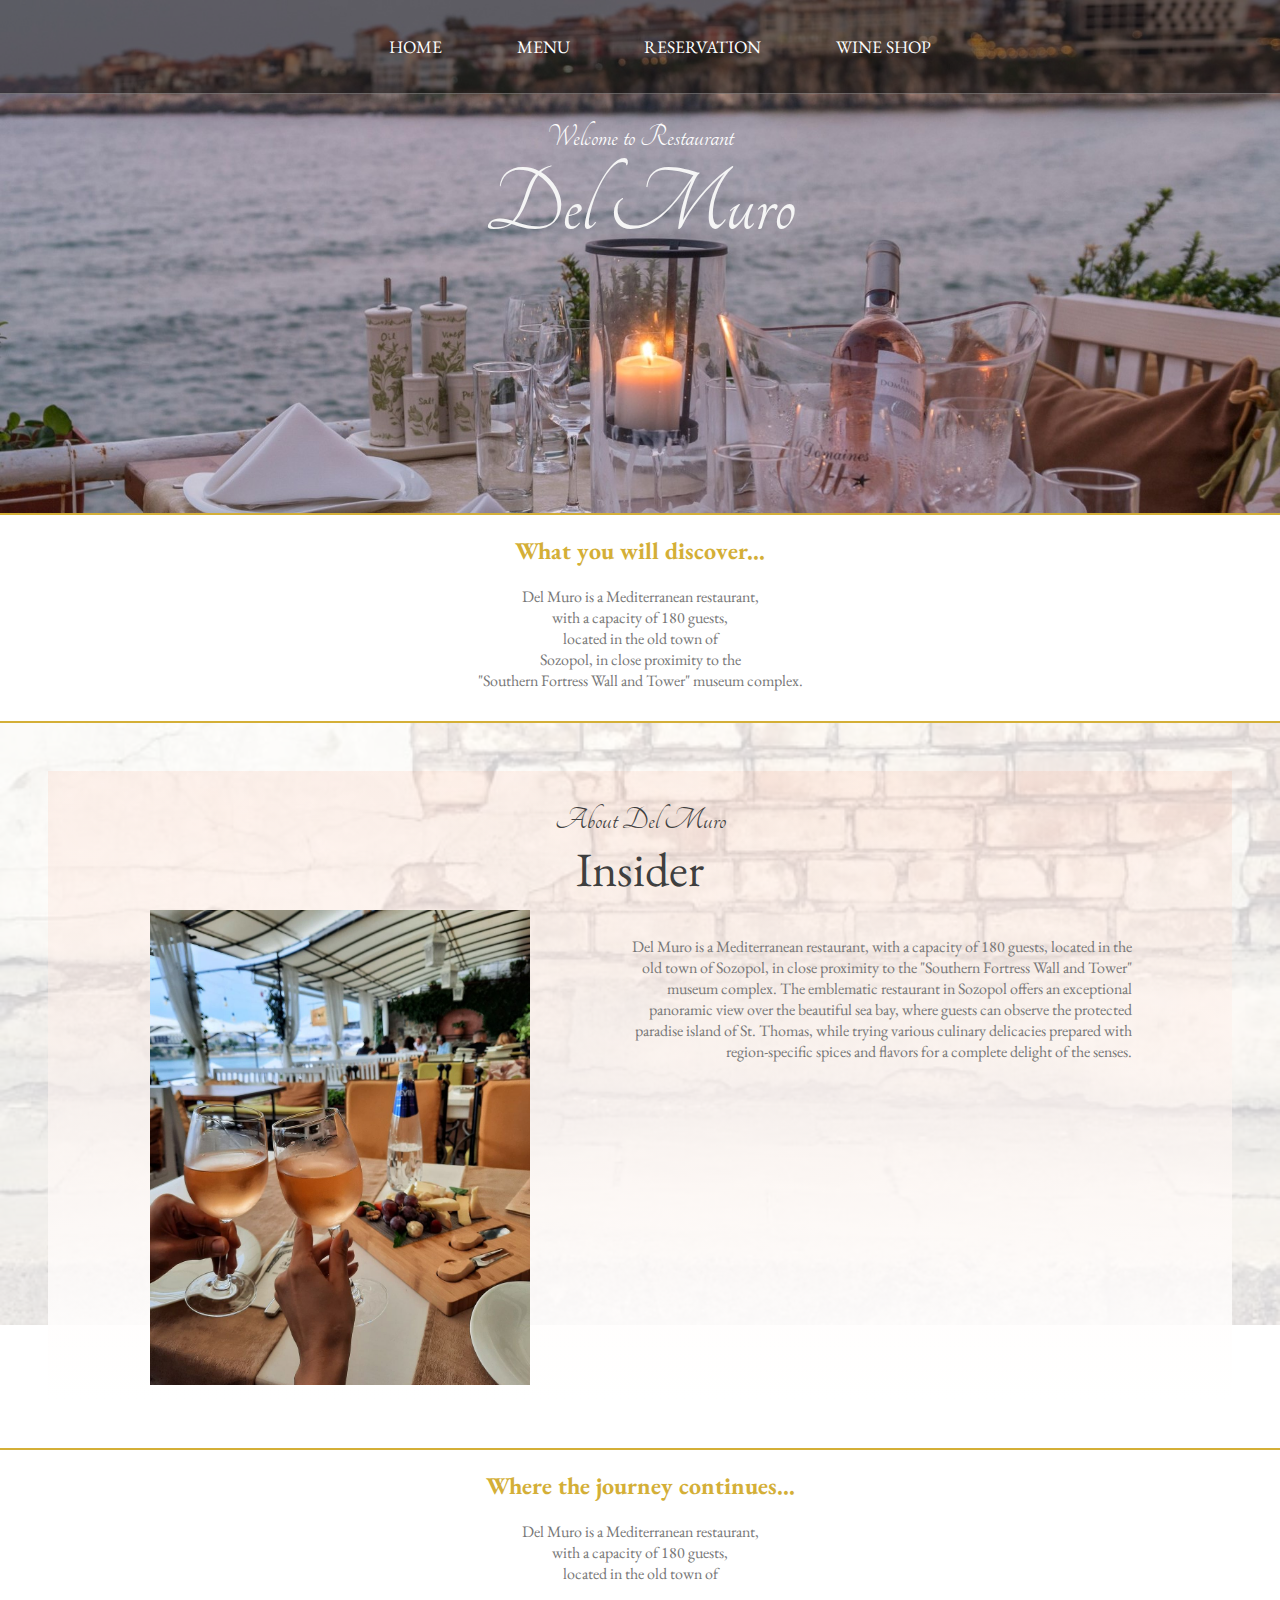
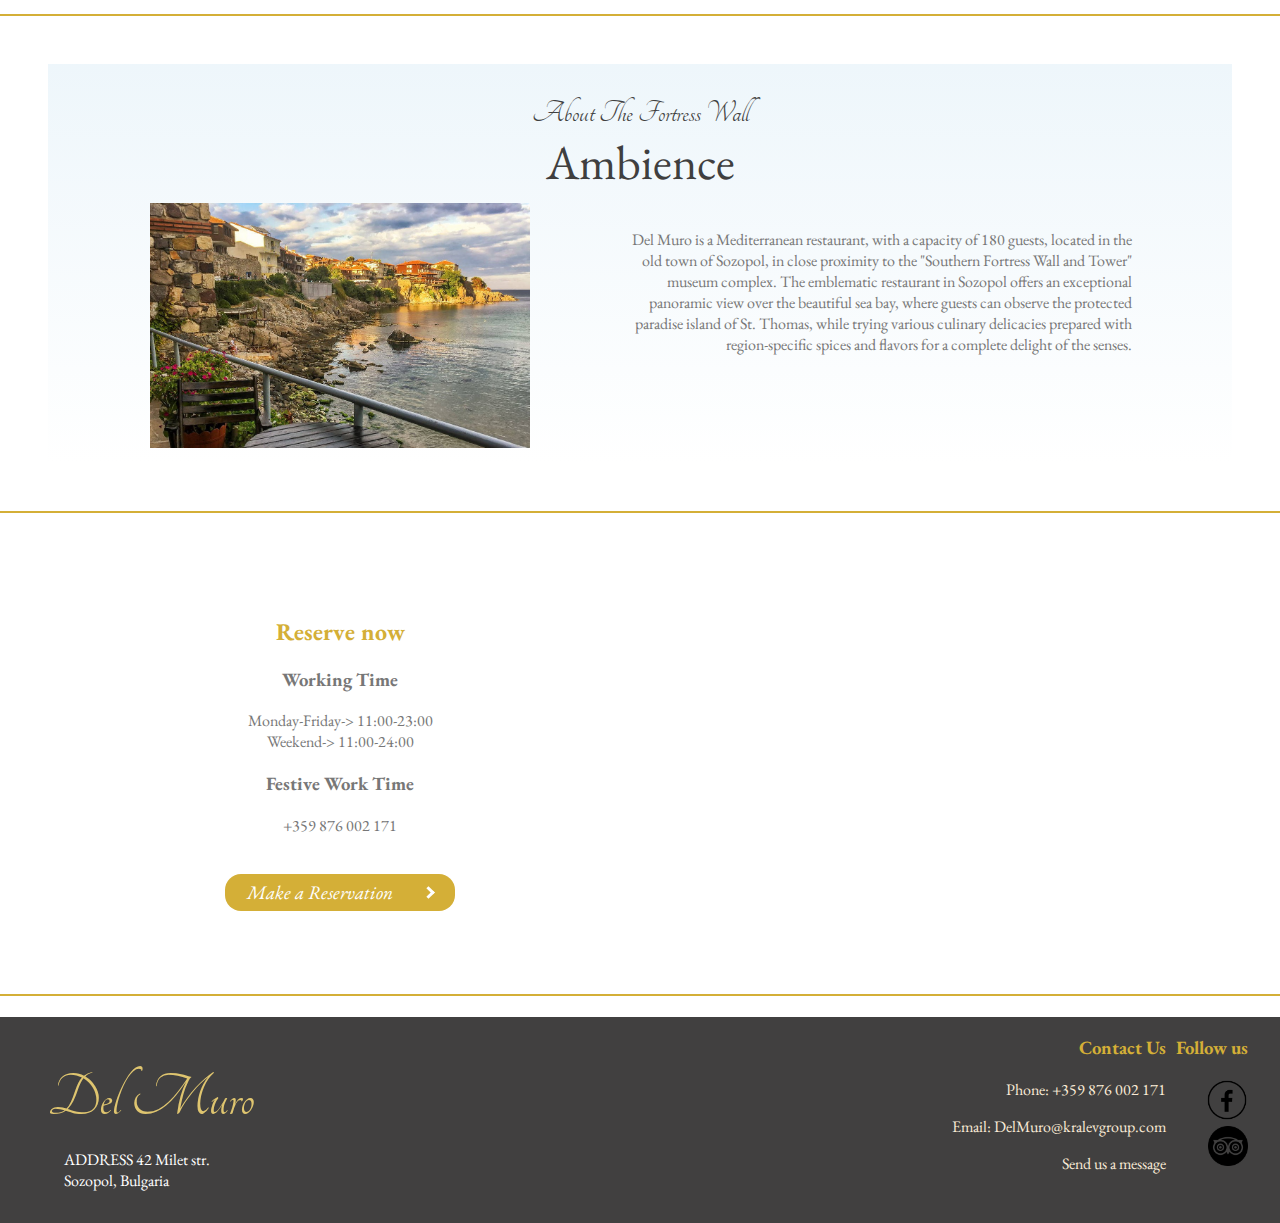
==== index.html @ 5e43dfa7 "update css" ====
<!DOCTYPE html>
<html lang="en">
<head>
    <meta charset="UTF-8">
    <meta http-equiv="X-UA-Compatible" content="IE=edge">
    <meta name="viewport" content="width=device-width, initial-scale=1.0">
    <title>Del Muro</title>
    <link rel="stylesheet" href="styles.css">
</head>
<body>

    <header class="main-header">

        <nav class="navigation">
            <ul class="navUL">
                <li><a href="index.html">HOME</a></li>
                <li><a href="menu.html">Menu</a></li>
                <li><a>Reservation</a></li>
                <li><a>Wine Shop</a></li>

            </ul>
        </nav>
        <div class="centralH">
            <h3 class ="subH">Welcome to Restaurant</h3>
            <h1 class="restaurant-name">Del  Muro</h1>
        </div>
    </header>

    <section class ="content-section">
        
        <h2 class ="h2content">What you will discover...</h2>

        <div> Del Muro is a Mediterranean restaurant,</div> 
        <div> with a capacity of 180 guests, </div>
        <div> located in the old town of </div>
        <div> Sozopol, in close proximity to the </div>
        <div> "Southern Fortress Wall and Tower" museum complex. </div>
        
    </section>

    <section class ="about-section about-DelMuro">
        
        <h2 class ="about-header">About Del Muro</h2>
        <h2 class ="about-main-header">Insider</h2>

        <div class="image-text">
            <span class="image-span">
                <img class="experience-image" src="images/loveWine.jpg" alt="Cheers Love">
            </span>
            <span>
                <p class="about-paragraph"> Del Muro is a Mediterranean restaurant, with a capacity of 180 guests, located in the old town of 
                    Sozopol, in close proximity to the "Southern Fortress Wall and Tower" museum complex. 
                    The emblematic restaurant in Sozopol offers an exceptional panoramic view over the beautiful sea bay, 
                    where guests can observe the protected paradise island of St. Thomas, 
                    while trying various culinary delicacies prepared with region-specific spices and flavors 
                    for a complete delight of the senses.
                </p>
            </span>
        </div>
        
        
    </section>

    <section class ="content-section">    
        <h2 class ="h2content">Where the journey continues...</h2> 
        <div> Del Muro is a Mediterranean restaurant,</div> 
        <div> with a capacity of 180 guests, </div>
        <div> located in the old town of </div>
    </section>

    <section class ="about-section about-wall">    
        <h2 class ="about-header">About The Fortress Wall</h2>
        <h2 class ="about-main-header">Ambience</h2>

        <div class="image-text">
            <span class="image-span">
                <img class="experience-image" src="images/wall/wall3.jpg" alt="Wall">
            </span>
            <span>
                <p class="about-paragraph"> Del Muro is a Mediterranean restaurant, with a capacity of 180 guests, located in the old town of 
                    Sozopol, in close proximity to the "Southern Fortress Wall and Tower" museum complex. 
                    The emblematic restaurant in Sozopol offers an exceptional panoramic view over the beautiful sea bay, 
                    where guests can observe the protected paradise island of St. Thomas, 
                    while trying various culinary delicacies prepared with region-specific spices and flavors 
                    for a complete delight of the senses.
                </p>
            </span>
        </div>

    </section>

    <section class="location content-section">
        <span class="maps-desc">
            <h2 class="h2content">Reserve now</h2>
            <div>
                <h3>Working Time</h3>
                <div>Monday-Friday-> 11:00-23:00</div>
                <div>Weekend-> 11:00-24:00</div>
                <h3>Festive Work Time</h3>
                <div>+359 876 002 171</div>
                <button class="main-button">Make a Reservation <i class="arrow right"></i></button>
            </div>
        </span>
        <span class="maps-span">
             <iframe src="https://www.google.com/maps/embed?pb=!1m18!1m12!1m3!1d2945.2038862051454!2d27.693525115458318!3d42.42339487918272!2m3!1f0!2f0!3f0!3m2!1i1024!2i768!4f13.1!3m3!1m2!1s0x40a6b875c5f7ad03%3A0x95f089d1f9bcbf95!2sDel%20Muro!5e0!3m2!1sbg!2sbg!4v1674895899320!5m2!1sbg!2sbg" width="600" height="450" style="border:0;" allowfullscreen="" loading="lazy" referrerpolicy="no-referrer-when-downgrade"></iframe>
        </span>
    </section>

    <br>

    <footer class="main-footer">
        <span class="nameAddress">
            <h3 class="restaurant-name footer-head">Del  Muro</h3>
            <div class="address-div ">ADDRESS 42 Milet str.</div>
            <div class="address-div ">Sozopol, Bulgaria</div>
        </span>
        <span>
            <h3 class="footer-header">Contact Us</h3>
            <ul class="footer-ul contactUs">
                <li><span>Phone: +359 876 002 171</span></li>
                <li><span>Email: DelMuro@kralevgroup.com</span></li>
                <li><span>Send us a message</span></li>
            </ul>
        </span>
        <span>
            <h3 class="footer-header">Follow us</h3>
            <ul class="footer-ul followUS">
                <li><a href="https://www.facebook.com/delmurosozopol/" target="_blank"> <img src="images/logo-facebookpng-32255.png" alt="Facebook" width="42" height ="42"></a></li>
                <li><a href="https://www.tripadvisor.com/Restaurant_Review-g635769-d8552673-Reviews-Del_Muro-Sozopol_Burgas_Province.html" target="_blank"><img src="images/tripadvisor-28220.png" alt="TripAdvisor" width="40" height ="40"></a></li>
            </ul>
        </span>
    </footer>
    
</body>
</html>
---- styles.css ----
@import url('https://fonts.googleapis.com/css2?family=EB+Garamond&family=Luxurious+Script&display=swap');
@import url('https://fonts.googleapis.com/css2?family=Luxurious+Script&display=swap');
@import url('https://fonts.googleapis.com/css2?family=Tangerine&display=swap');
*{
    box-sizing: border-box;
    color: #777;
    font-family: EB Garamond;
}

title {
    font-family: Luxurious script;
}
html, body{
    margin: 0;
    padding: 0;
}
html{
    background: url(images/wall/crackedWall.jpg) no-repeat center center fixed; 
    -webkit-background-size: cover;
    -moz-background-size: cover;
    -o-background-size: cover;
    background-size: cover;
}
body {
    background:rgba(255,255, 255,0.8);
  }

.navUL {
    margin: 0;
}
.navUL li{
    display: inline;
}
.navUL a{
    display: inline-block;
    padding: 2em;
    color: rgb(255, 255, 255);
    text-decoration: none;
    text-transform: uppercase;

}
.navUL a:hover{
    background-color: rgba(255,255, 255,.3);
}
.navigation{
    text-align: center;
    font-size: 1.1em;
    border-bottom: 1px solid rgba(255,255, 255,.3);
    background-color: rgba(0,0, 0,.5);
}
.restaurant-name{
    font-size: 6em;
    color: whitesmoke;
    font-weight: normal;
    font-family: Tangerine;
    text-align: center;
    margin-top: 0;
    padding-top: 0;
}

.subH{
    font-size: 2em;
    font-weight: lighter;
    color: white;
    font-family: Tangerine;
    padding-bottom: 0;
    text-align: center;
    margin: 0;
}
.centralH{
    margin: 0;
    align-items: center;
    padding: 2%;
    padding-bottom: 15%;
}
.main-header {
    margin-top: 0;
    background-image: url(images/shampaigneStr.jpg);
    background-size: cover;
}
.content-section{
    margin: auto; 
    border-top: 2px solid  rgb(212,175,55);
    border-bottom: 2px solid  rgb(212,175,55);
    background-color: white;
    text-align: center;
    padding-bottom: 30px;
}
.h2content{
    color:rgb(212,175,55);
}
.about-section {
    margin: 3em;
}
.about-section.about-DelMuro{
    background-image: linear-gradient(rgba(248, 131, 88, 0.1), white) ;
 
}
.about-section.about-wall{
    background-image: linear-gradient(rgba(169, 211, 235, 0.2),white );
}
.experience-image{
    max-width:100%;
    max-height:100%;
    object-fit: contain;
}
.image-span{
    max-width: 380px;
    margin: auto;
}
.image-text{
    flex-wrap: wrap;
    padding:10px 50px;
    display: flex;
    justify-content: space-around;
}
.experience-wall{
    border-radius: 50%;
}
.about-paragraph{
    max-width: 600px;
    padding: 10px 50px;
    text-align: right;
}
.about-main-header{
    font-family: EB Garamond;
    font-weight: lighter;
    color:  rgb(63, 63, 63);
    font-size: 3em;
    margin: 0;
    text-align: center;
}
.about-header{
    font-family: Tangerine;
    font-weight: lighter;
    color: rgb(63, 63, 63);
    font-size: 2em;
    padding-top: 1em;
    margin: 0;
    text-align: center;
}

.location{
    background-color: white;
    padding-top: 1%;
    padding-bottom: 1%;
    /*don't shrink size but arrange atound main axis(vertically by default) when no space*/
    flex-wrap: wrap;
    display: flex;
    /*main axis*/
    justify-content: space-between;
    /*cross axis*/
    align-items: center;
    /*cross axis for multiple lines*/
    align-content: center;
}
.maps-desc{
    margin: auto;
}

.main-button{
    margin-top: 2em;
    padding: 6px;
    border: none;
    border-radius: 16px;
    background-color: rgb(212,175,55);
    color: white;
    text-shadow: black;
    font-style: italic;
    font-size: larger;
    cursor: pointer;
    display: flex;
    align-items: center;
    justify-content: space-around;
    width: 230px;
}

.arrow {
    border: solid white;
    border-width: 0 3px 3px 0;
    display: inline-block;
    padding: 3px;
    font-weight: 900;
}
  
.right {
    transform: rotate(-45deg);
    -webkit-transform: rotate(-45deg);
}
.main-footer{
    background-color: rgb(65, 64, 64);
    display: flex;
    text-align: center;
    align-items: stretch; 
}
.footer-head{
    color:rgb(223, 197, 111);
    font-size: 4rem;
    padding: 1rem;
    margin: 0;
    text-align:left;
}
.footer-header{
    color:rgb(212,175,55);
    text-align: right;
}

.footer-ul {
    list-style-type: none;
    text-align: right;
}
.contactUs li span{  
    color: antiquewhite;
}
.contactUs li{  
    padding-bottom: 1em;
}
.contactUs li span:hover{
    font-size: larger;
    border-bottom: 1px solid white;
}
.address-div{
    color: white;
    text-align: left;
    padding-left: 2rem;
}
.nameAddress{  
    padding: 2rem;
    flex-grow: 0.95;
}
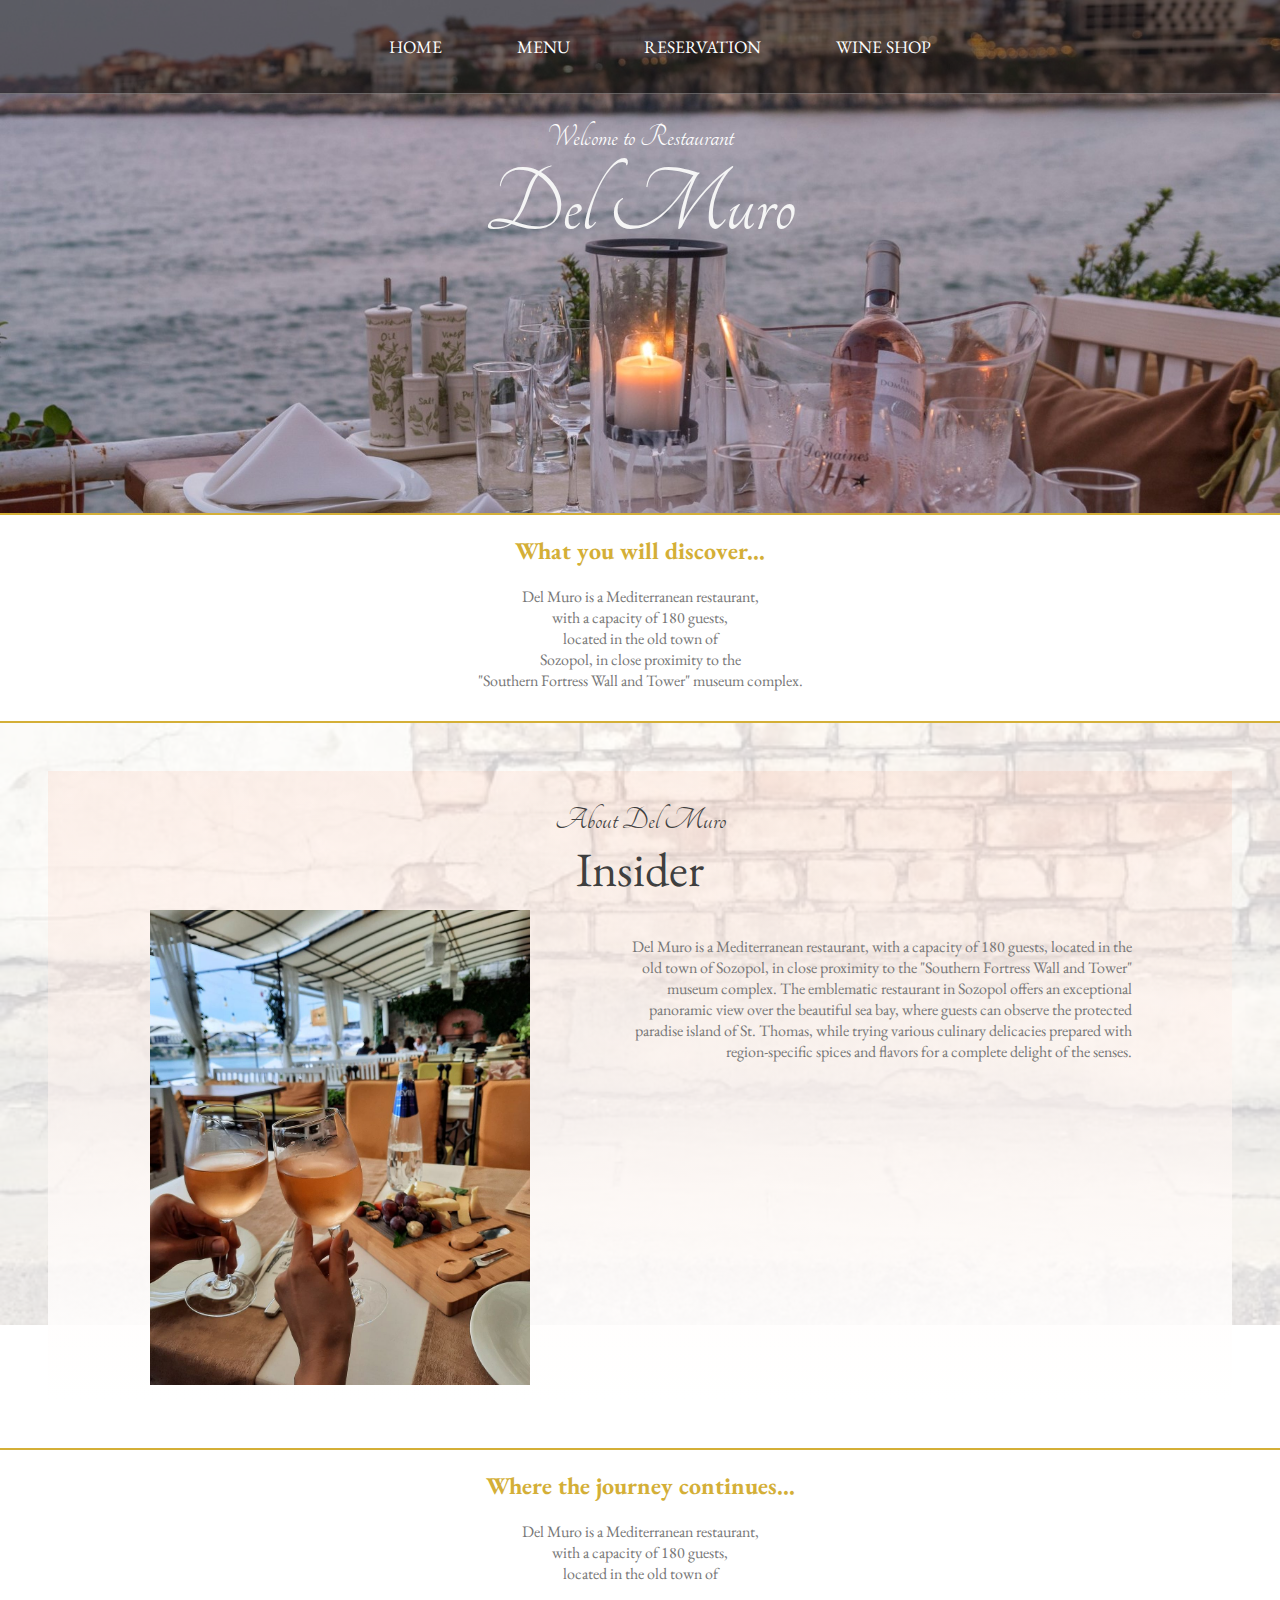
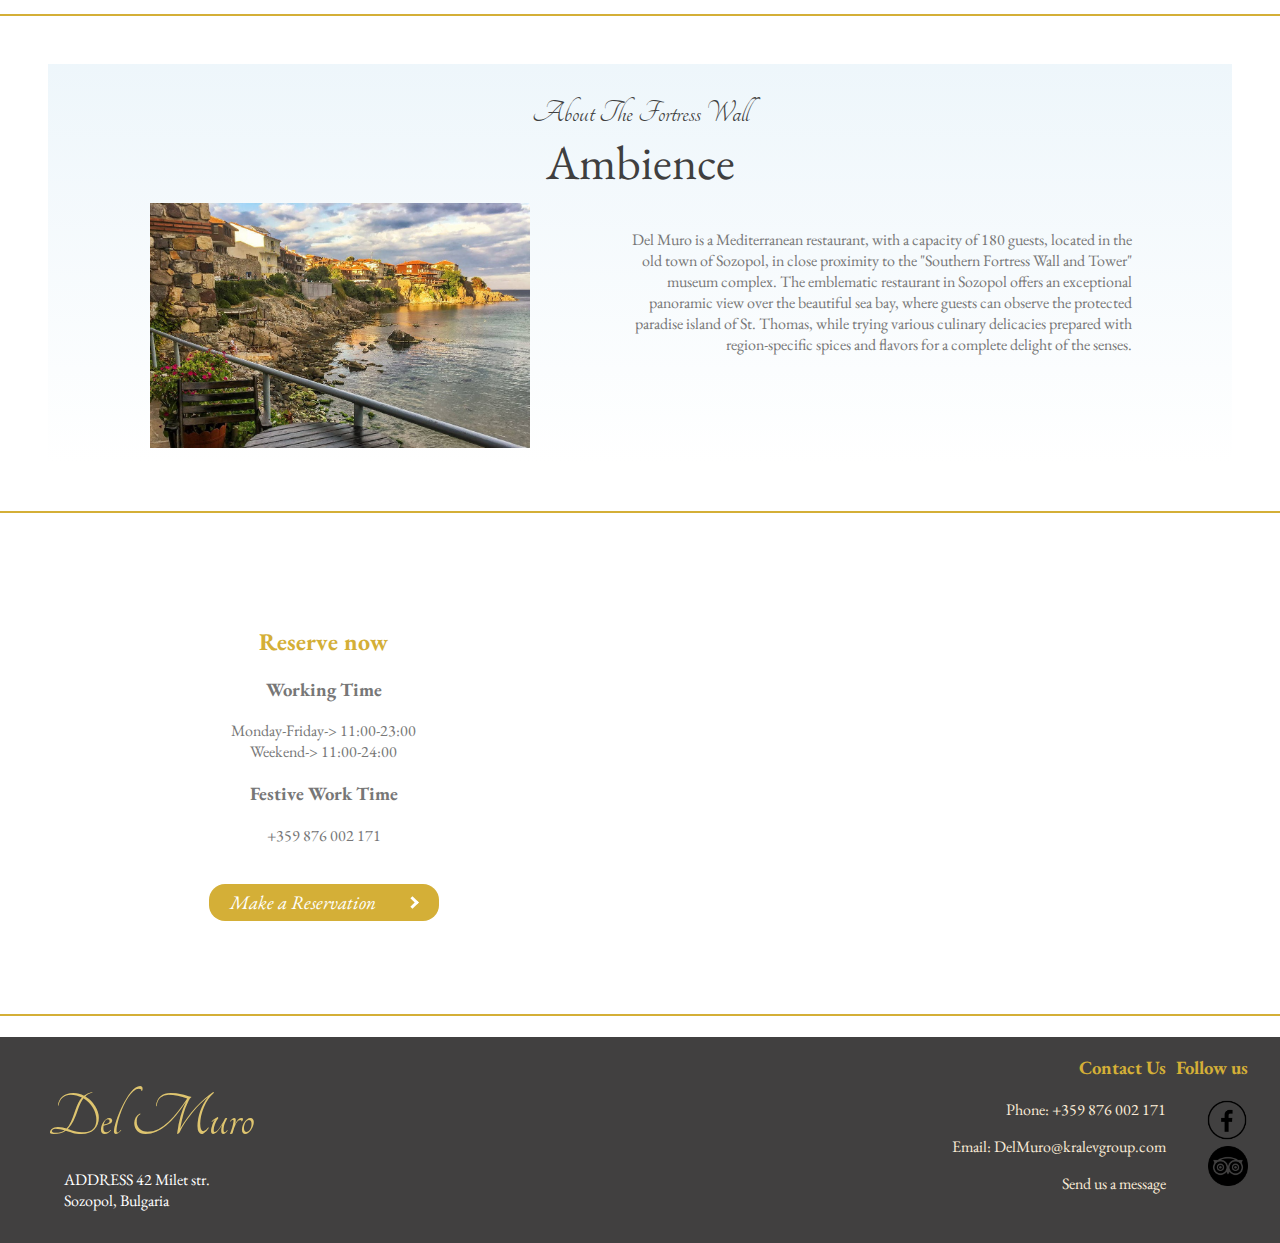
==== commit e41f5bdc: "update css" ====
--- a/index.html
+++ b/index.html
@@ -102,7 +102,7 @@
             </div>
         </span>
         <span class="maps-span">
-             <iframe src="https://www.google.com/maps/embed?pb=!1m18!1m12!1m3!1d2945.2038862051454!2d27.693525115458318!3d42.42339487918272!2m3!1f0!2f0!3f0!3m2!1i1024!2i768!4f13.1!3m3!1m2!1s0x40a6b875c5f7ad03%3A0x95f089d1f9bcbf95!2sDel%20Muro!5e0!3m2!1sbg!2sbg!4v1674895899320!5m2!1sbg!2sbg" width="600" height="450" style="border:0;" allowfullscreen="" loading="lazy" referrerpolicy="no-referrer-when-downgrade"></iframe>
+             <iframe class="maps-frame" src="https://www.google.com/maps/embed?pb=!1m18!1m12!1m3!1d2945.2038862051454!2d27.693525115458318!3d42.42339487918272!2m3!1f0!2f0!3f0!3m2!1i1024!2i768!4f13.1!3m3!1m2!1s0x40a6b875c5f7ad03%3A0x95f089d1f9bcbf95!2sDel%20Muro!5e0!3m2!1sbg!2sbg!4v1674895899320!5m2!1sbg!2sbg" width="600" height="450" style="border:0;" allowfullscreen="" loading="lazy" referrerpolicy="no-referrer-when-downgrade"></iframe>
         </span>
     </section>
 
--- a/styles.css
+++ b/styles.css
@@ -20,6 +20,7 @@
     -moz-background-size: cover;
     -o-background-size: cover;
     background-size: cover;
+ 
 }
 body {
     background:rgba(255,255, 255,0.8);
@@ -144,17 +145,24 @@
     background-color: white;
     padding-top: 1%;
     padding-bottom: 1%;
+    padding-left: 10%;
     /*don't shrink size but arrange atound main axis(vertically by default) when no space*/
     flex-wrap: wrap;
     display: flex;
     /*main axis*/
-    justify-content: space-between;
+    justify-content: space-around;
     /*cross axis*/
     align-items: center;
     /*cross axis for multiple lines*/
     align-content: center;
 }
-.maps-desc{
+
+.maps-frame{
+    max-width: 100%;
+    max-height:100%;
+}
+.location span{
+    padding: 10px;
     margin: auto;
 }
 
@@ -192,6 +200,7 @@
     display: flex;
     text-align: center;
     align-items: stretch; 
+    width: 100%;
 }
 .footer-head{
     color:rgb(223, 197, 111);
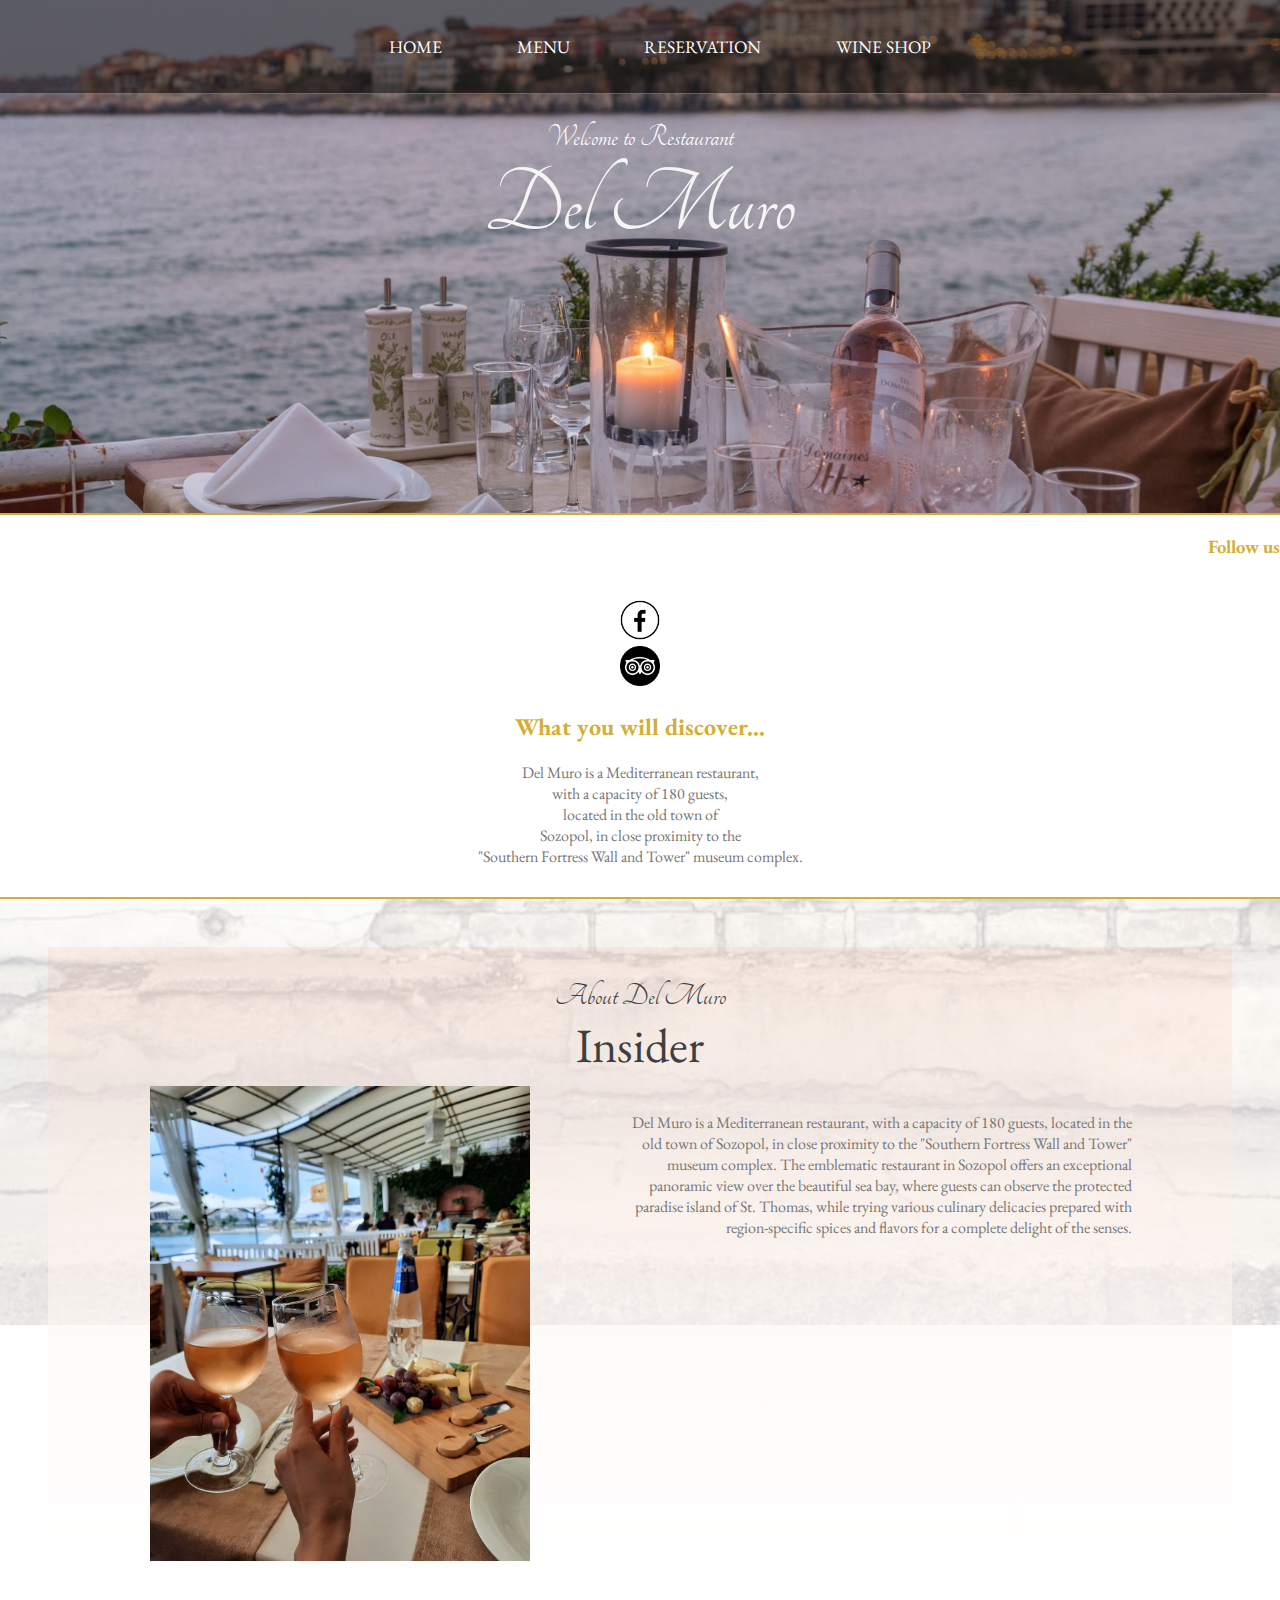
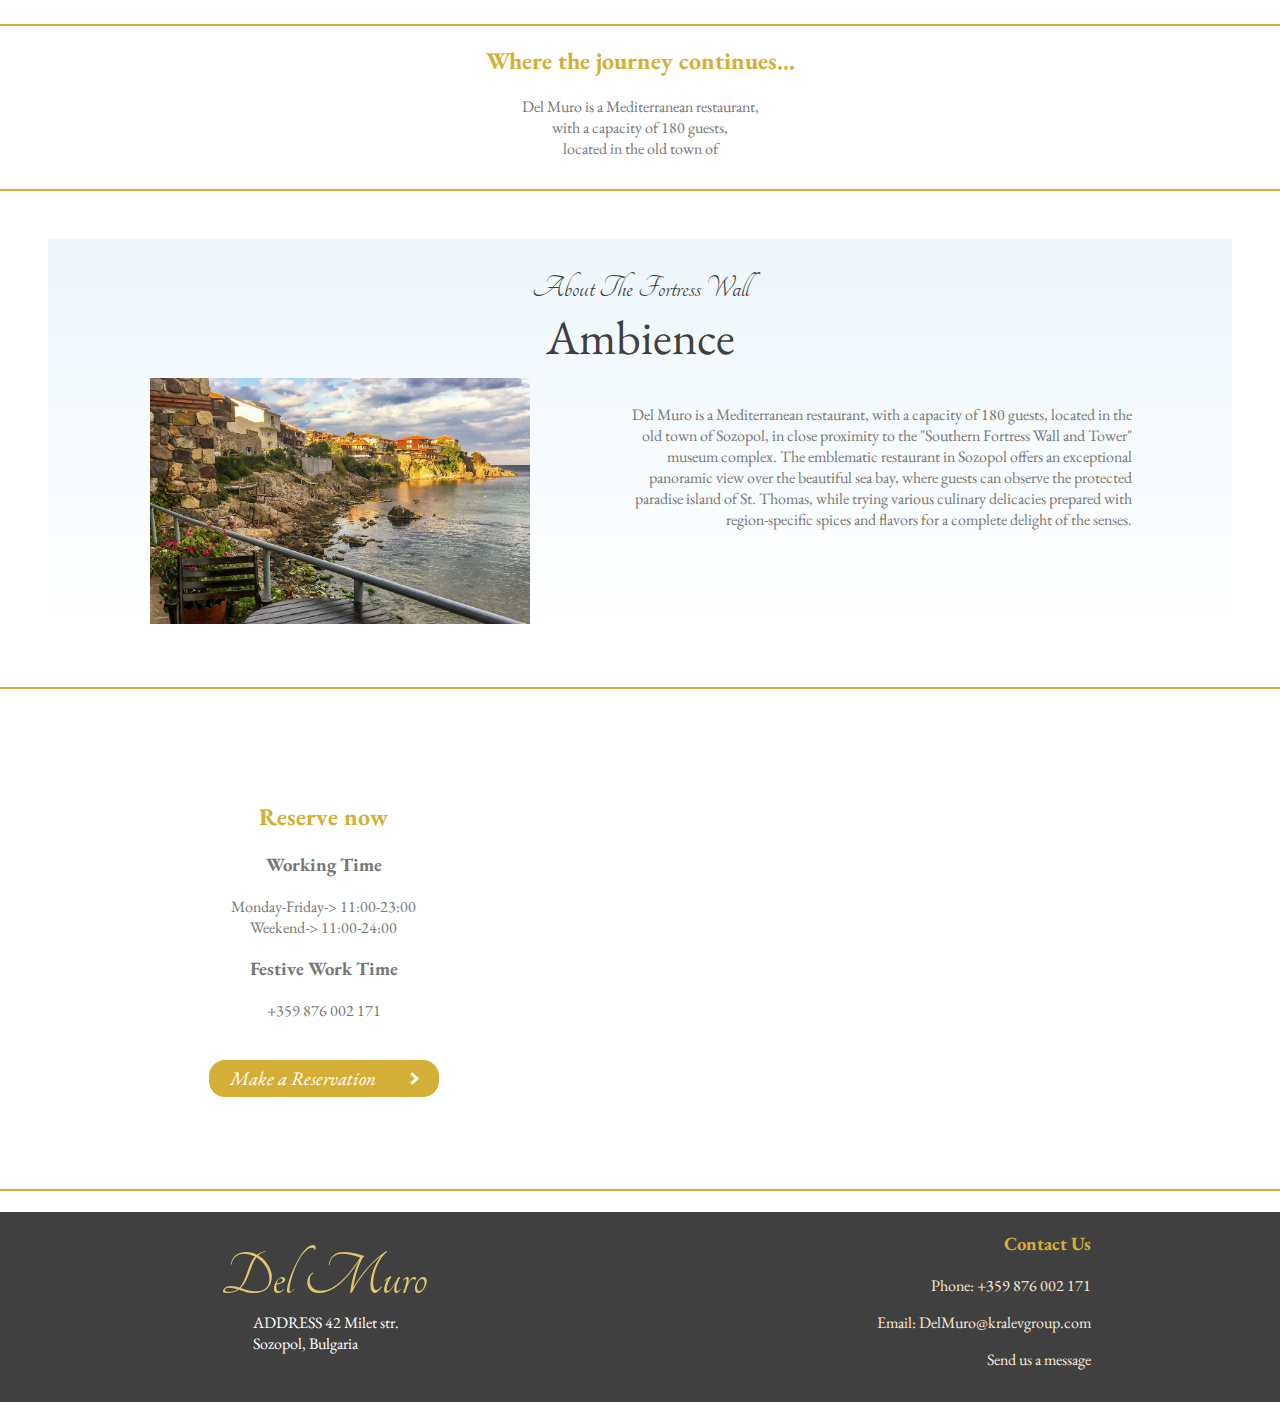
==== commit c3c805b1: "update css" ====
--- a/index.html
+++ b/index.html
@@ -27,7 +27,13 @@
     </header>
 
     <section class ="content-section">
-        
+        <span>
+            <h3 class="footer-header">Follow us</h3>
+            <ul class="links-ul">
+                <li><a href="https://www.facebook.com/delmurosozopol/" target="_blank"> <img src="images/logo-facebookpng-32255.png" alt="Facebook" width="42" height ="42"></a></li>
+                <li><a href="https://www.tripadvisor.com/Restaurant_Review-g635769-d8552673-Reviews-Del_Muro-Sozopol_Burgas_Province.html" target="_blank"><img src="images/tripadvisor-28220.png" alt="TripAdvisor" width="40" height ="40"></a></li>
+            </ul>
+        </span>
         <h2 class ="h2content">What you will discover...</h2>
 
         <div> Del Muro is a Mediterranean restaurant,</div> 
@@ -58,7 +64,7 @@
             </span>
         </div>
         
-        
+
     </section>
 
     <section class ="content-section">    
@@ -122,13 +128,7 @@
                 <li><span>Send us a message</span></li>
             </ul>
         </span>
-        <span>
-            <h3 class="footer-header">Follow us</h3>
-            <ul class="footer-ul followUS">
-                <li><a href="https://www.facebook.com/delmurosozopol/" target="_blank"> <img src="images/logo-facebookpng-32255.png" alt="Facebook" width="42" height ="42"></a></li>
-                <li><a href="https://www.tripadvisor.com/Restaurant_Review-g635769-d8552673-Reviews-Del_Muro-Sozopol_Burgas_Province.html" target="_blank"><img src="images/tripadvisor-28220.png" alt="TripAdvisor" width="40" height ="40"></a></li>
-            </ul>
-        </span>
+
     </footer>
     
 </body>
--- a/styles.css
+++ b/styles.css
@@ -78,6 +78,7 @@
     margin-top: 0;
     background-image: url(images/shampaigneStr.jpg);
     background-size: cover;
+    background-position: center 0;
 }
 .content-section{
     margin: auto; 
@@ -201,12 +202,13 @@
     text-align: center;
     align-items: stretch; 
     width: 100%;
+    justify-content: space-around;
+    flex-wrap: wrap;
 }
 .footer-head{
     color:rgb(223, 197, 111);
     font-size: 4rem;
-    padding: 1rem;
-    margin: 0;
+    margin: auto;
     text-align:left;
 }
 .footer-header{
@@ -217,6 +219,10 @@
 .footer-ul {
     list-style-type: none;
     text-align: right;
+}
+.links-ul{
+    list-style-type: none ;
+    display: inline;
 }
 .contactUs li span{  
     color: antiquewhite;
@@ -235,5 +241,4 @@
 }
 .nameAddress{  
     padding: 2rem;
-    flex-grow: 0.95;
 }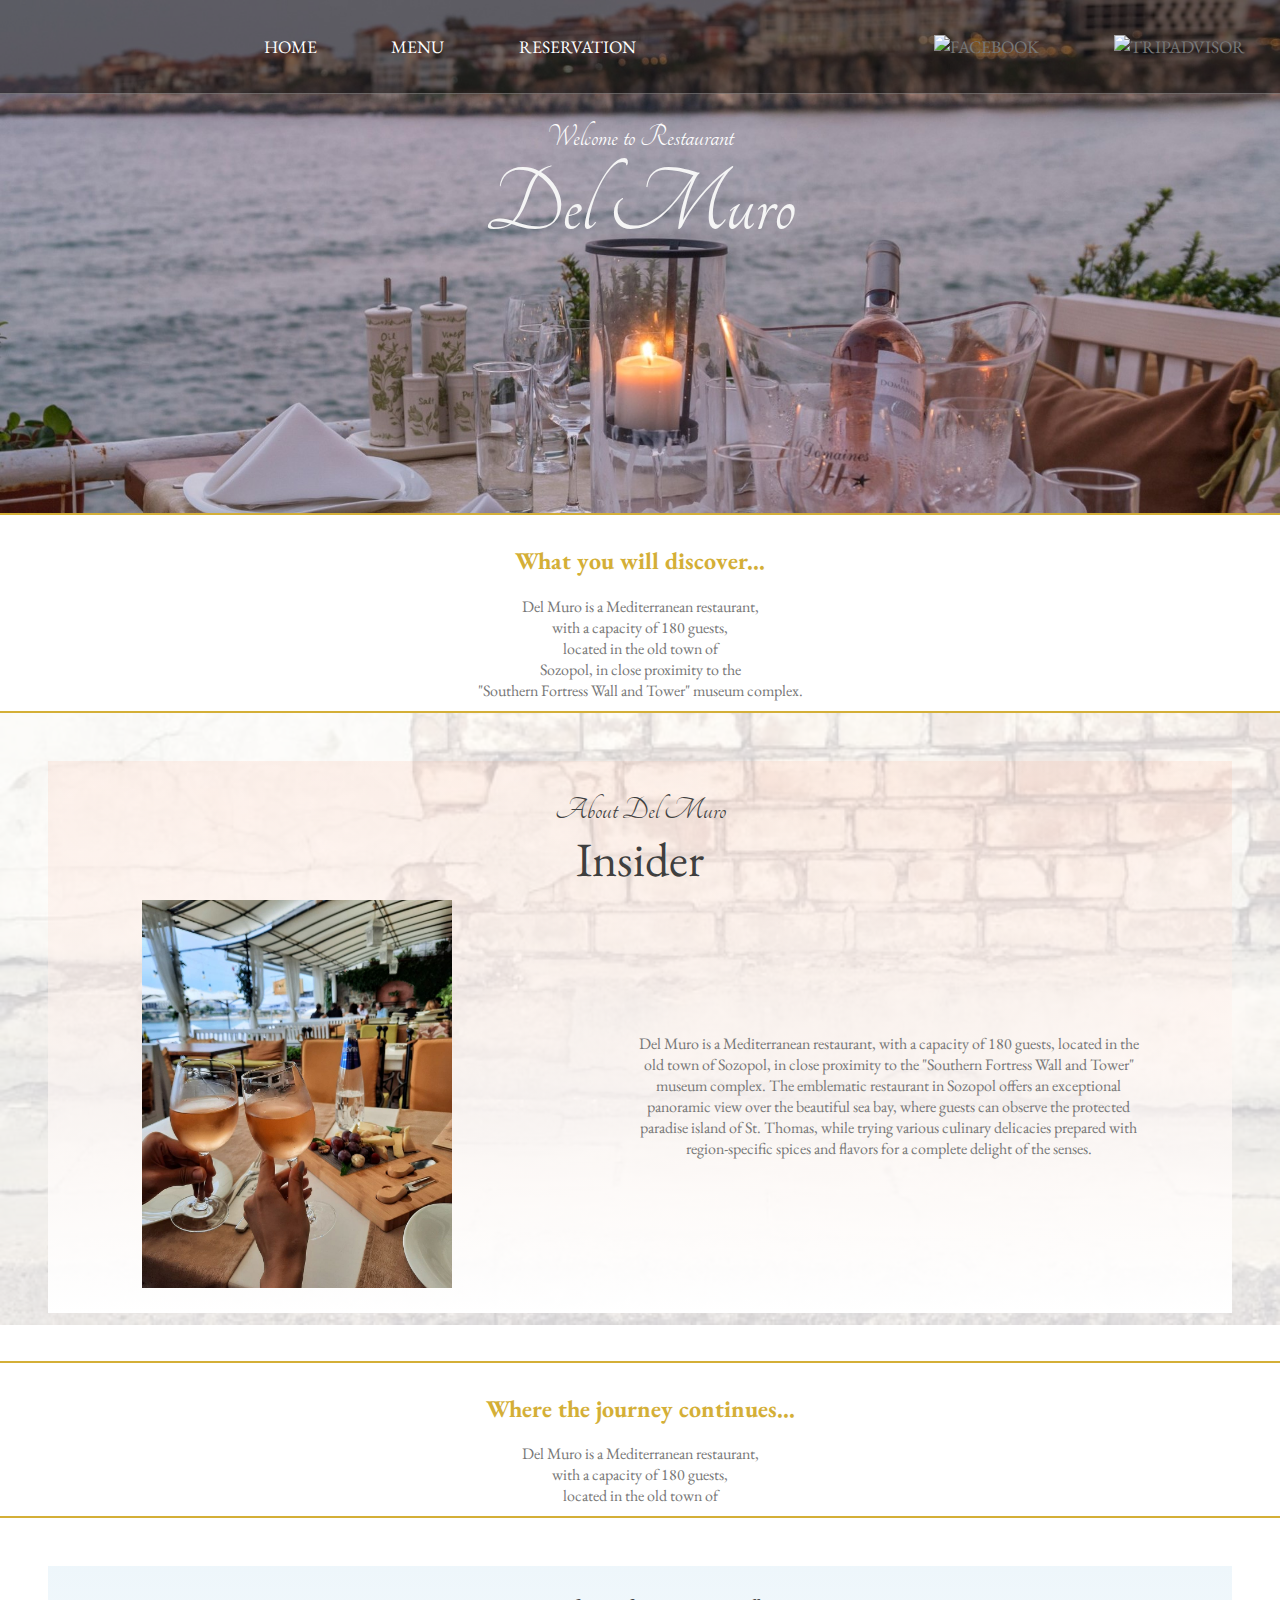
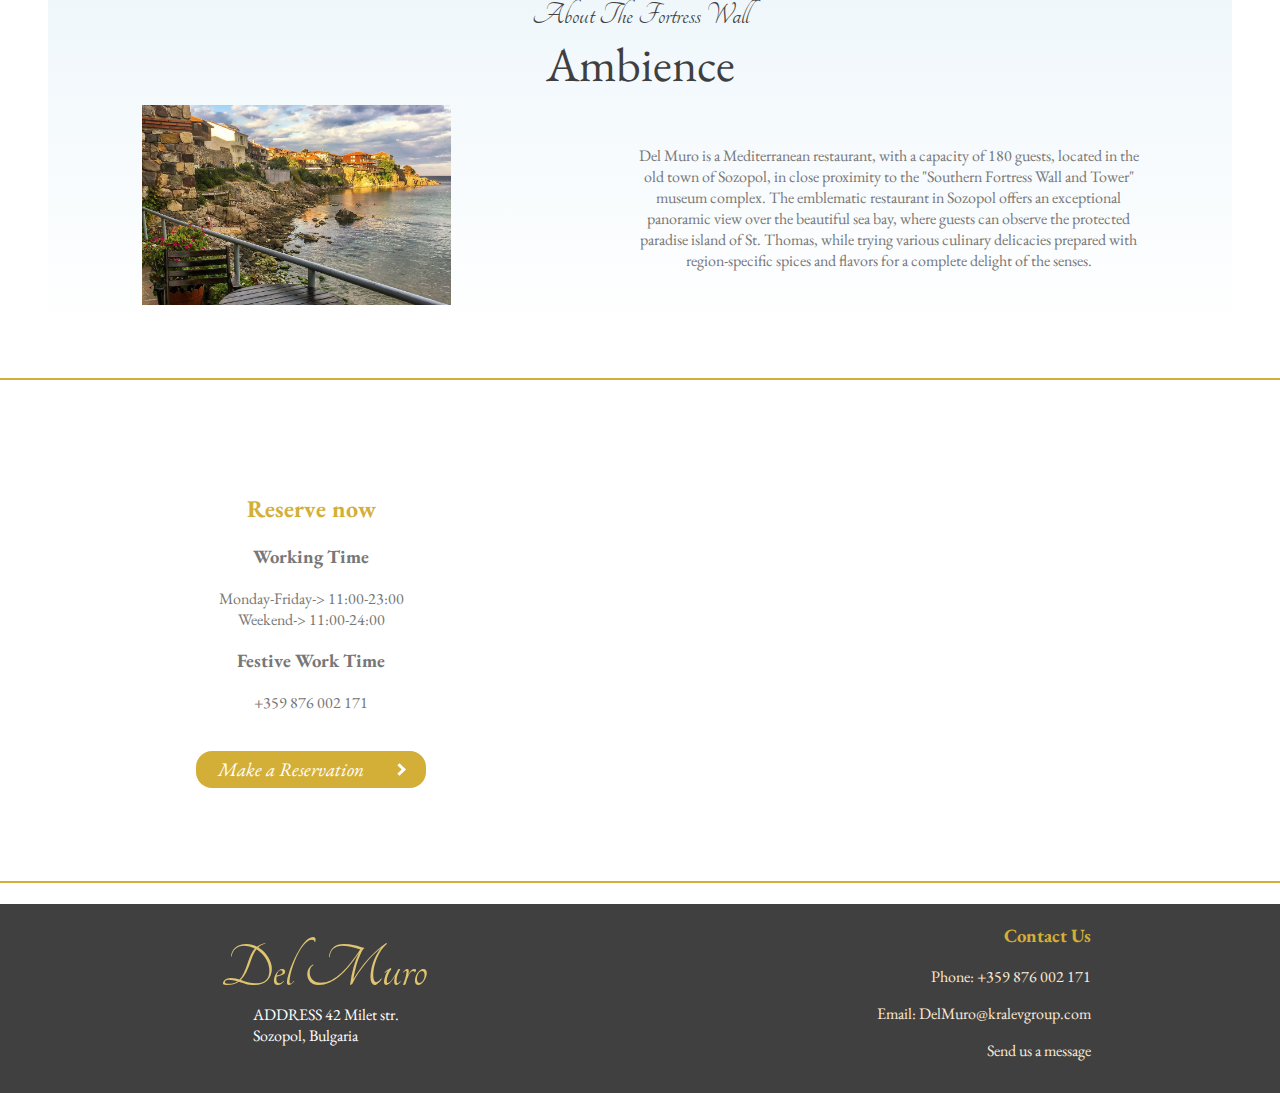
==== commit e0a07eea: "update css" ====
--- a/index.html
+++ b/index.html
@@ -12,13 +12,20 @@
     <header class="main-header">
 
         <nav class="navigation">
-            <ul class="navUL">
-                <li><a href="index.html">HOME</a></li>
-                <li><a href="menu.html">Menu</a></li>
-                <li><a>Reservation</a></li>
-                <li><a>Wine Shop</a></li>
+                <ul class="navUL">
+                    <li class="navULLI"><a href="index.html">HOME</a></li>
+                    <li class="navULLI"><a href="menu.html">Menu</a></li>
+                    <li class="navULLI"><a>Reservation</a></li>
+                    <li class="social-nav">                    
+                        <ul class="links-ul">
+                            <li><a href="https://www.facebook.com/delmurosozopol/" target="_blank"> <img src="images/logo-facebookpng-32255.png" alt="Facebook" width="21" height ="21"></a></li>
+                            <li><a href="https://www.tripadvisor.com/Restaurant_Review-g635769-d8552673-Reviews-Del_Muro-Sozopol_Burgas_Province.html" target="_blank"><img src="images/tripadvisor-28220.png" alt="TripAdvisor" width="20" height ="20"></a></li>
+                        </ul>
+                    </li>
+                </ul>
 
-            </ul>
+
+
         </nav>
         <div class="centralH">
             <h3 class ="subH">Welcome to Restaurant</h3>
@@ -27,13 +34,7 @@
     </header>
 
     <section class ="content-section">
-        <span>
-            <h3 class="footer-header">Follow us</h3>
-            <ul class="links-ul">
-                <li><a href="https://www.facebook.com/delmurosozopol/" target="_blank"> <img src="images/logo-facebookpng-32255.png" alt="Facebook" width="42" height ="42"></a></li>
-                <li><a href="https://www.tripadvisor.com/Restaurant_Review-g635769-d8552673-Reviews-Del_Muro-Sozopol_Burgas_Province.html" target="_blank"><img src="images/tripadvisor-28220.png" alt="TripAdvisor" width="40" height ="40"></a></li>
-            </ul>
-        </span>
+
         <h2 class ="h2content">What you will discover...</h2>
 
         <div> Del Muro is a Mediterranean restaurant,</div> 
--- a/styles.css
+++ b/styles.css
@@ -25,6 +25,7 @@
 body {
     background:rgba(255,255, 255,0.8);
   }
+/******************************************* NAVIGATION ********************************************************/
 
 .navUL {
     margin: 0;
@@ -38,9 +39,8 @@
     color: rgb(255, 255, 255);
     text-decoration: none;
     text-transform: uppercase;
-
-}
-.navUL a:hover{
+}
+.navULLI a:hover{
     background-color: rgba(255,255, 255,.3);
 }
 .navigation{
@@ -49,6 +49,12 @@
     border-bottom: 1px solid rgba(255,255, 255,.3);
     background-color: rgba(0,0, 0,.5);
 }
+
+.social-nav{
+    padding: 0em;
+    float: right;
+}
+/******************************************* HEAD NAME ********************************************************/
 .restaurant-name{
     font-size: 6em;
     color: whitesmoke;
@@ -86,11 +92,13 @@
     border-bottom: 2px solid  rgb(212,175,55);
     background-color: white;
     text-align: center;
-    padding-bottom: 30px;
+    padding: 10px 50px;
 }
 .h2content{
     color:rgb(212,175,55);
 }
+
+/*******************************************ABOUT********************************************************/
 .about-section {
     margin: 3em;
 }
@@ -101,29 +109,7 @@
 .about-section.about-wall{
     background-image: linear-gradient(rgba(169, 211, 235, 0.2),white );
 }
-.experience-image{
-    max-width:100%;
-    max-height:100%;
-    object-fit: contain;
-}
-.image-span{
-    max-width: 380px;
-    margin: auto;
-}
-.image-text{
-    flex-wrap: wrap;
-    padding:10px 50px;
-    display: flex;
-    justify-content: space-around;
-}
-.experience-wall{
-    border-radius: 50%;
-}
-.about-paragraph{
-    max-width: 600px;
-    padding: 10px 50px;
-    text-align: right;
-}
+
 .about-main-header{
     font-family: EB Garamond;
     font-weight: lighter;
@@ -142,6 +128,34 @@
     text-align: center;
 }
 
+.image-text{
+    padding-left: 10px 50px;
+    flex-wrap: wrap;
+    display: flex;
+    justify-content: space-around;
+    align-items: center;
+}
+.image-span{
+    max-width: 350px;
+}
+.image-text span{
+    margin: auto;
+    padding: 10px 20px;
+    padding-bottom: 20px;
+}
+.experience-image{
+    max-width:100%;
+    max-height:100%;
+}
+.about-paragraph{
+    max-width: 500px;
+    text-align: center;
+}
+
+.experience-wall{
+    border-radius: 50%;
+}
+/*******************************************ABOUT********************************************************/
 .location{
     background-color: white;
     padding-top: 1%;
@@ -220,10 +234,17 @@
     list-style-type: none;
     text-align: right;
 }
+
 .links-ul{
     list-style-type: none ;
+    text-align: center;
+}
+.links-ul li{
     display: inline;
-}
+    padding: 0;
+    margin: auto;
+}
+
 .contactUs li span{  
     color: antiquewhite;
 }
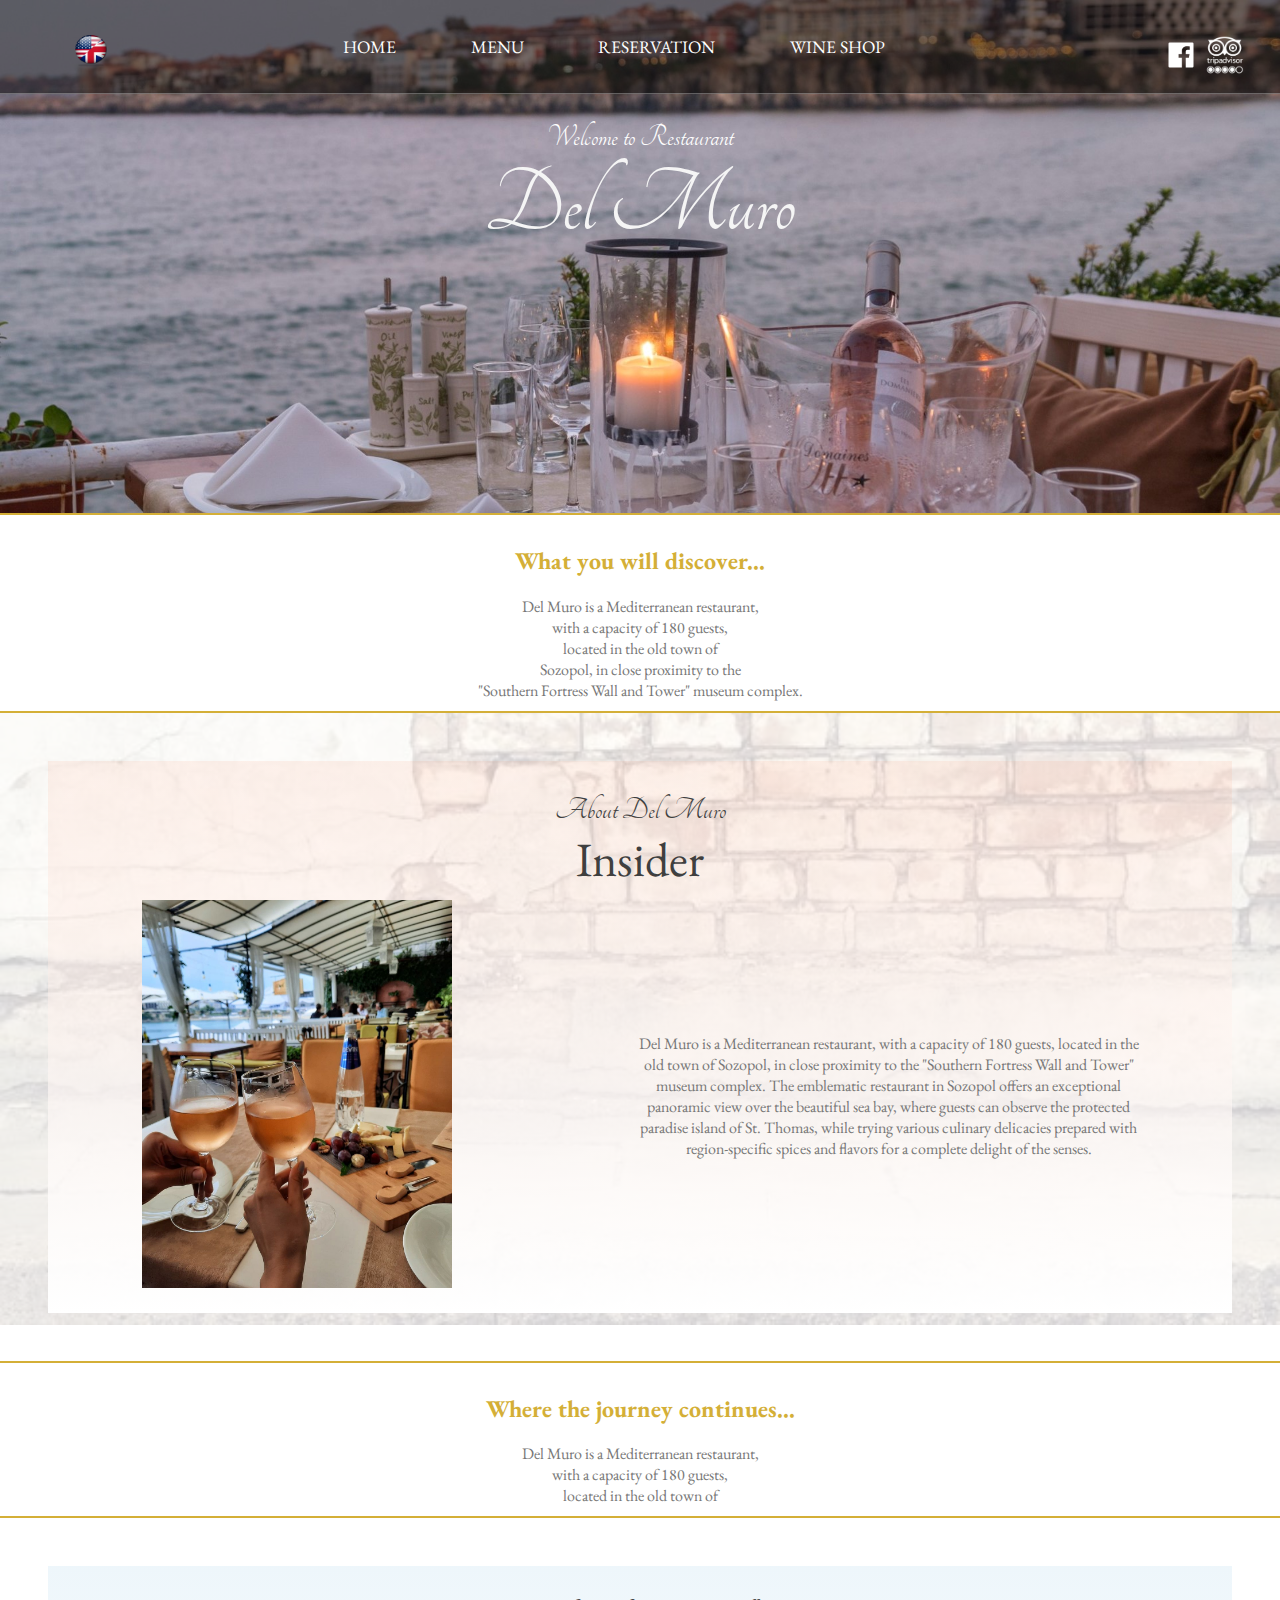
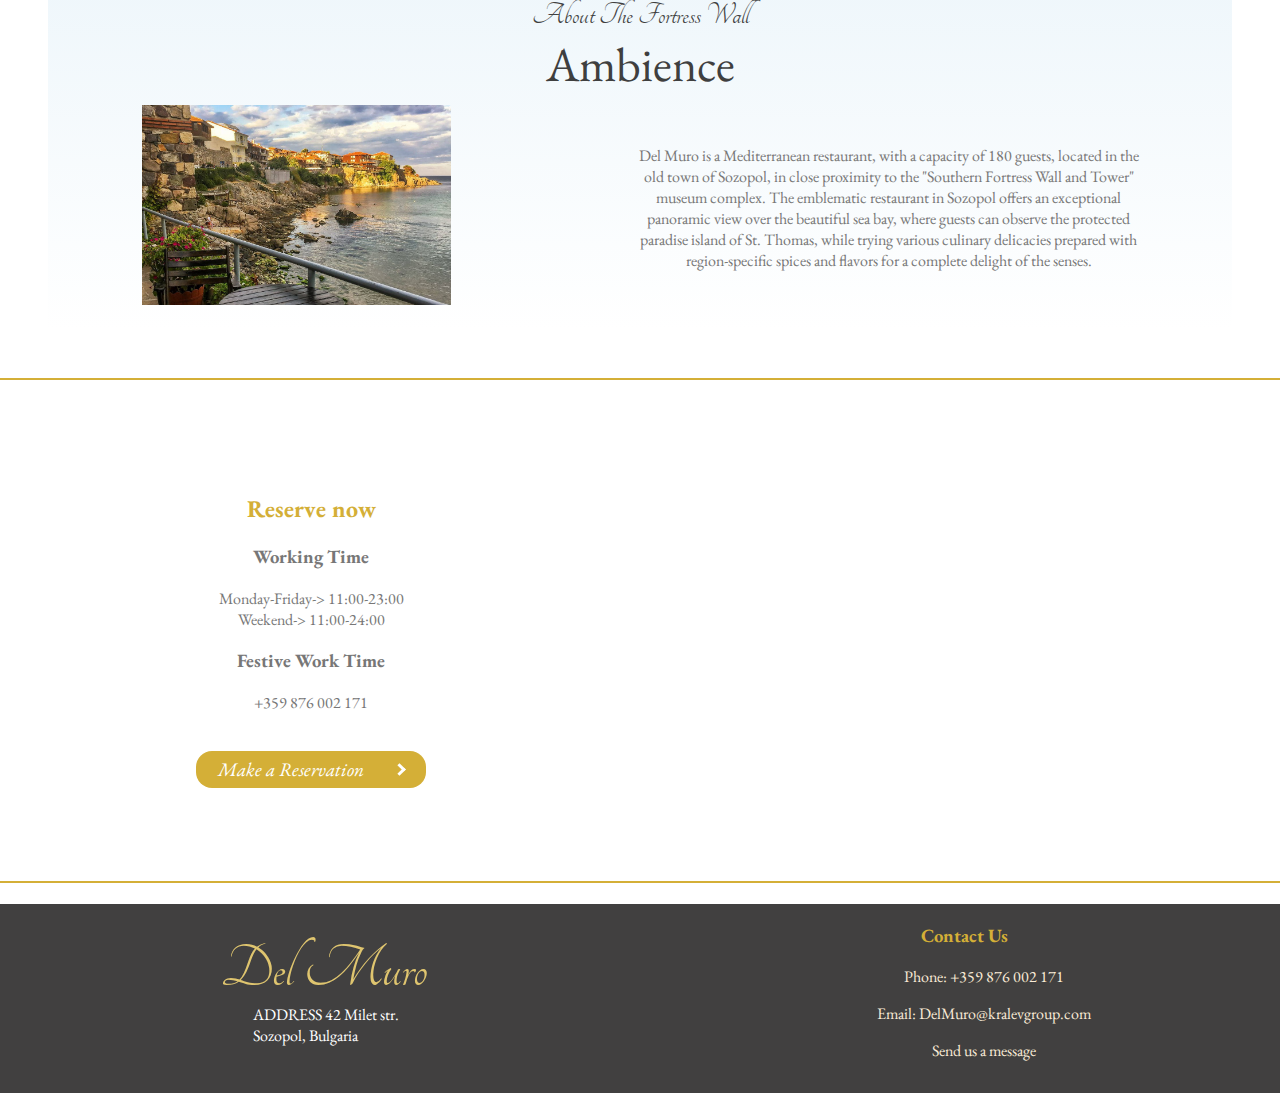
==== commit 9df6306d: "update css" ====
--- a/index.html
+++ b/index.html
@@ -13,13 +13,15 @@
 
         <nav class="navigation">
                 <ul class="navUL">
+                    <li class="lang-nav"><a href="https://www.google.com/" target="_blank"> <img src="images/EnglishLogo.png" alt="Facebook" width="32" height ="32"></a></li>
                     <li class="navULLI"><a href="index.html">HOME</a></li>
                     <li class="navULLI"><a href="menu.html">Menu</a></li>
                     <li class="navULLI"><a>Reservation</a></li>
+                    <li class="navULLI"><a>Wine Shop</a></li>
                     <li class="social-nav">                    
                         <ul class="links-ul">
-                            <li><a href="https://www.facebook.com/delmurosozopol/" target="_blank"> <img src="images/logo-facebookpng-32255.png" alt="Facebook" width="21" height ="21"></a></li>
-                            <li><a href="https://www.tripadvisor.com/Restaurant_Review-g635769-d8552673-Reviews-Del_Muro-Sozopol_Burgas_Province.html" target="_blank"><img src="images/tripadvisor-28220.png" alt="TripAdvisor" width="20" height ="20"></a></li>
+                            <li id="trip-logo"><a href="https://www.facebook.com/delmurosozopol/" target="_blank"> <img src="images/facebook-icon-png-774.png" alt="Facebook" width="40" height ="40"></a></li>
+                            <li><a href="https://www.tripadvisor.com/Restaurant_Review-g635769-d8552673-Reviews-Del_Muro-Sozopol_Burgas_Province.html" target="_blank"><img src="images/wall/tripadvisor-icon-white.png" alt="TripAdvisor" width="40" height ="40"></a></li>
                         </ul>
                     </li>
                 </ul>
--- a/styles.css
+++ b/styles.css
@@ -27,6 +27,28 @@
   }
 /******************************************* NAVIGATION ********************************************************/
 
+
+.lang-nav{
+    padding: 2em;
+    float: left;
+}
+.social-nav{
+    padding: 2em;
+    float: right;
+}
+
+.links-ul{
+    list-style-type: none ;
+    text-align: center;
+}
+
+.links-ul li{
+    display: inline;
+    margin: 0;
+}
+.links-ul a{
+    padding: 1em;
+}
 .navUL {
     margin: 0;
 }
@@ -35,11 +57,14 @@
 }
 .navUL a{
     display: inline-block;
-    padding: 2em;
+    padding: 0;
     color: rgb(255, 255, 255);
     text-decoration: none;
     text-transform: uppercase;
 }
+.navULLI a{
+    padding: 2em;
+}
 .navULLI a:hover{
     background-color: rgba(255,255, 255,.3);
 }
@@ -50,10 +75,7 @@
     background-color: rgba(0,0, 0,.5);
 }
 
-.social-nav{
-    padding: 0em;
-    float: right;
-}
+
 /******************************************* HEAD NAME ********************************************************/
 .restaurant-name{
     font-size: 6em;
@@ -227,22 +249,12 @@
 }
 .footer-header{
     color:rgb(212,175,55);
-    text-align: right;
+    text-align: center;
 }
 
 .footer-ul {
     list-style-type: none;
-    text-align: right;
-}
-
-.links-ul{
-    list-style-type: none ;
-    text-align: center;
-}
-.links-ul li{
-    display: inline;
-    padding: 0;
-    margin: auto;
+    text-align: center;
 }
 
 .contactUs li span{  
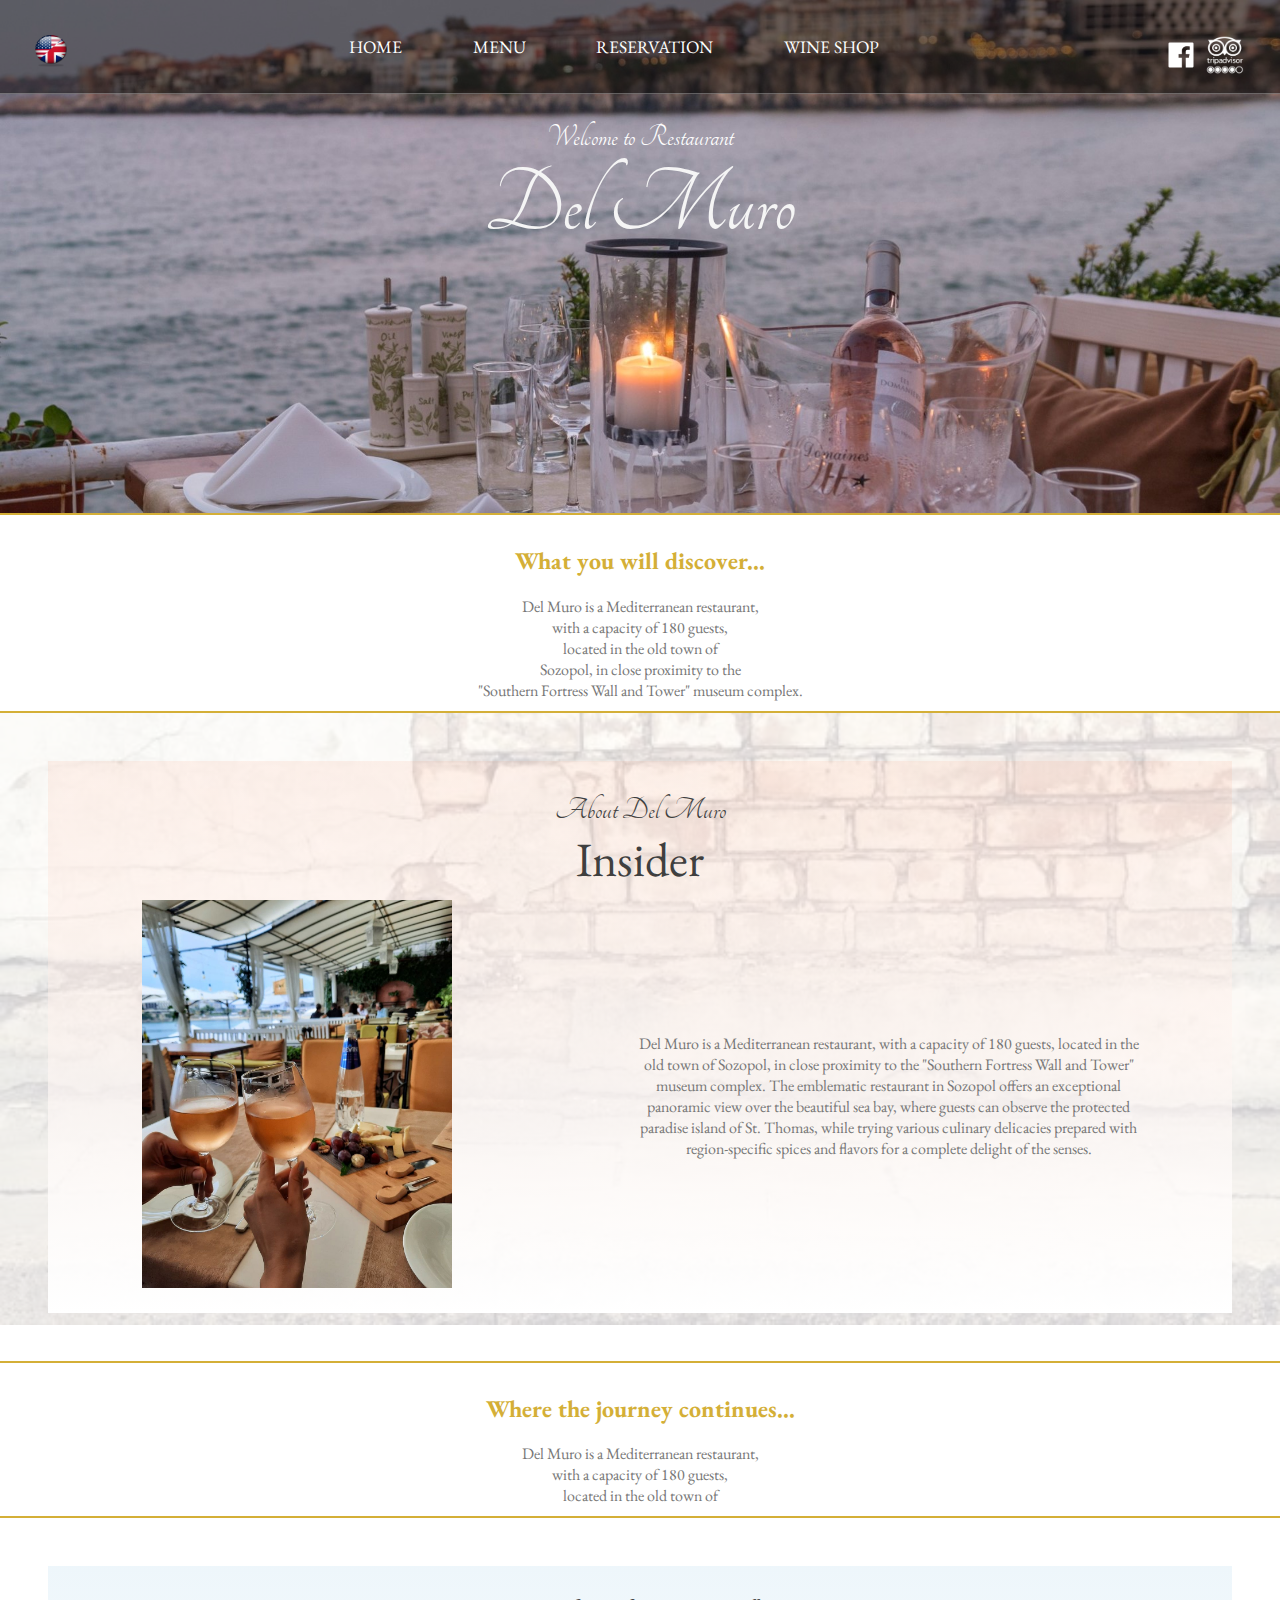
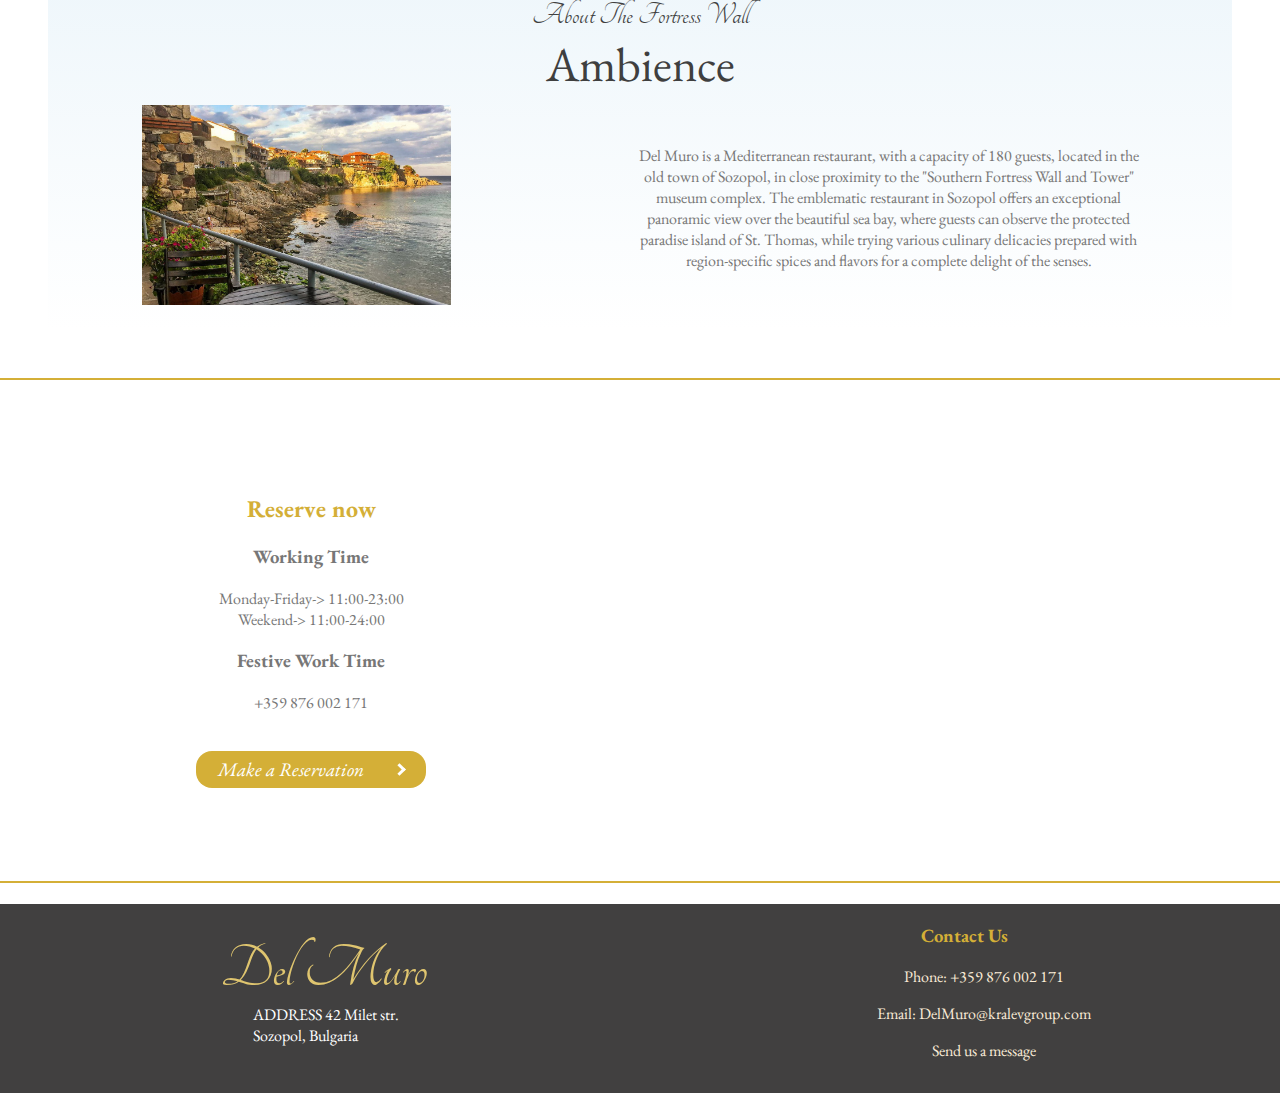
==== commit 2cab8255: "update css" ====
--- a/index.html
+++ b/index.html
@@ -13,21 +13,18 @@
 
         <nav class="navigation">
                 <ul class="navUL">
-                    <li class="lang-nav"><a href="https://www.google.com/" target="_blank"> <img src="images/EnglishLogo.png" alt="Facebook" width="32" height ="32"></a></li>
+                    <li class="lang-nav"><a class="icons-nav" href="https://www.google.com/" target="_blank"> <img src="images/EnglishLogo.png" alt="Facebook" width="32" height ="32"></a></li>
                     <li class="navULLI"><a href="index.html">HOME</a></li>
                     <li class="navULLI"><a href="menu.html">Menu</a></li>
                     <li class="navULLI"><a>Reservation</a></li>
                     <li class="navULLI"><a>Wine Shop</a></li>
                     <li class="social-nav">                    
                         <ul class="links-ul">
-                            <li id="trip-logo"><a href="https://www.facebook.com/delmurosozopol/" target="_blank"> <img src="images/facebook-icon-png-774.png" alt="Facebook" width="40" height ="40"></a></li>
-                            <li><a href="https://www.tripadvisor.com/Restaurant_Review-g635769-d8552673-Reviews-Del_Muro-Sozopol_Burgas_Province.html" target="_blank"><img src="images/wall/tripadvisor-icon-white.png" alt="TripAdvisor" width="40" height ="40"></a></li>
+                            <li id="trip-logo"><a class="icons-nav" href="https://www.facebook.com/delmurosozopol/" target="_blank"> <img src="images/facebook-icon-png-774.png" alt="Facebook" width="40" height ="40"></a></li>
+                            <li><a class="icons-nav" href="https://www.tripadvisor.com/Restaurant_Review-g635769-d8552673-Reviews-Del_Muro-Sozopol_Burgas_Province.html" target="_blank"><img src="images/wall/tripadvisor-icon-white.png" alt="TripAdvisor" width="40" height ="40"></a></li>
                         </ul>
                     </li>
                 </ul>
-
-
-
         </nav>
         <div class="centralH">
             <h3 class ="subH">Welcome to Restaurant</h3>
@@ -35,7 +32,7 @@
         </div>
     </header>
 
-    <section class ="content-section">
+    <section class ="content-section gold-border">
 
         <h2 class ="h2content">What you will discover...</h2>
 
@@ -70,7 +67,7 @@
 
     </section>
 
-    <section class ="content-section">    
+    <section class ="content-section gold-border">    
         <h2 class ="h2content">Where the journey continues...</h2> 
         <div> Del Muro is a Mediterranean restaurant,</div> 
         <div> with a capacity of 180 guests, </div>
@@ -98,7 +95,7 @@
 
     </section>
 
-    <section class="location content-section">
+    <section class="location content-section gold-border">
         <span class="maps-desc">
             <h2 class="h2content">Reserve now</h2>
             <div>
--- a/styles.css
+++ b/styles.css
@@ -28,36 +28,18 @@
 /******************************************* NAVIGATION ********************************************************/
 
 
-.lang-nav{
-    padding: 2em;
-    float: left;
-}
-.social-nav{
-    padding: 2em;
-    float: right;
-}
-
-.links-ul{
-    list-style-type: none ;
-    text-align: center;
-}
-
-.links-ul li{
-    display: inline;
-    margin: 0;
-}
-.links-ul a{
-    padding: 1em;
-}
 .navUL {
-    margin: 0;
+    display: flex;
+    flex-grow: 1;
+    justify-content: center;
+    margin: 0;
+    padding: 0 2em;
 }
 .navUL li{
     display: inline;
 }
 .navUL a{
     display: inline-block;
-    padding: 0;
     color: rgb(255, 255, 255);
     text-decoration: none;
     text-transform: uppercase;
@@ -75,6 +57,31 @@
     background-color: rgba(0,0, 0,.5);
 }
 
+.lang-nav{
+    float: left;
+    margin-right: auto;
+}
+.social-nav{
+    float: right;
+    margin-left: auto;
+
+}
+
+.links-ul{
+    list-style-type: none;
+    text-align: center;
+    padding: 0;
+}
+
+.links-ul li{
+    display: inline;
+    margin: 0;
+}
+
+.icons-nav{
+    padding-top: 2em;
+    padding-bottom: 0;
+}
 
 /******************************************* HEAD NAME ********************************************************/
 .restaurant-name{
@@ -110,11 +117,13 @@
 }
 .content-section{
     margin: auto; 
+    background-color: white;
+    text-align: center;
+    padding: 10px 50px;
+}
+.gold-border{
     border-top: 2px solid  rgb(212,175,55);
     border-bottom: 2px solid  rgb(212,175,55);
-    background-color: white;
-    text-align: center;
-    padding: 10px 50px;
 }
 .h2content{
     color:rgb(212,175,55);
@@ -274,4 +283,15 @@
 }
 .nameAddress{  
     padding: 2rem;
+}
+.menu-section{
+    text-align: center;
+    padding: 2em;
+    background-color: white;
+    margin: 4em 6em;
+    
+}
+.grm{
+    font-size: 0.8em;
+    font-style: italic;
 }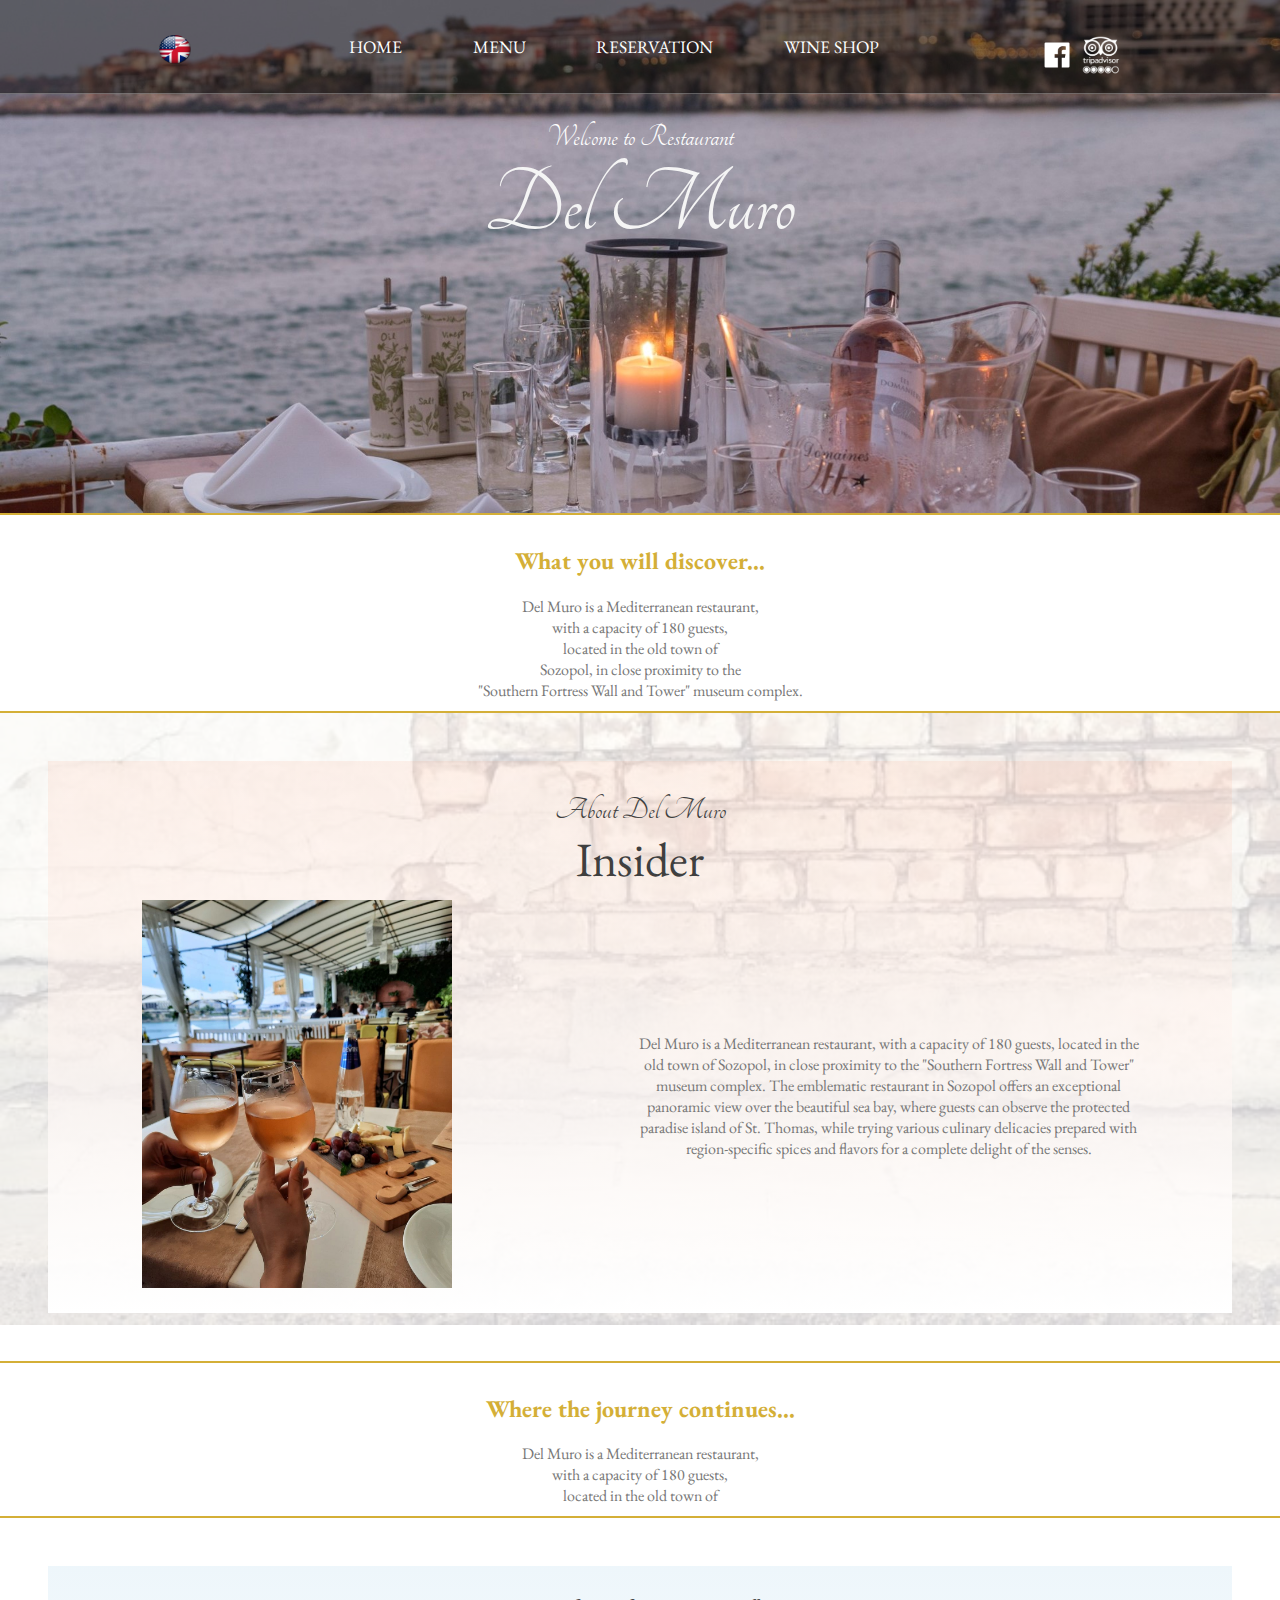
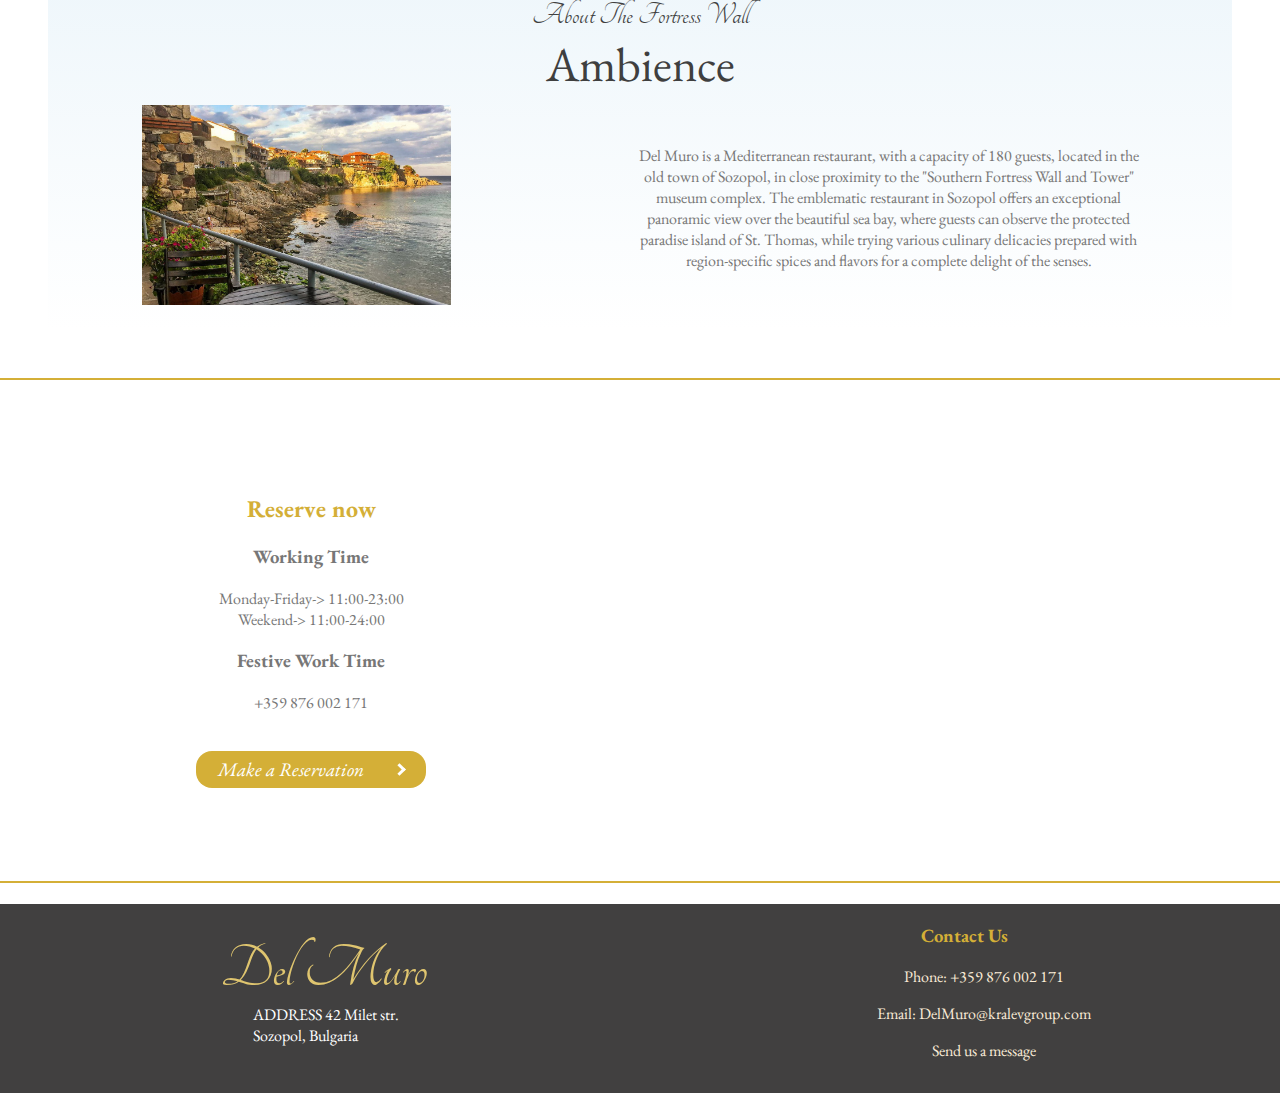
==== commit f7ec953f: "update css" ====
--- a/index.html
+++ b/index.html
@@ -11,7 +11,7 @@
 
     <header class="main-header">
 
-        <nav class="navigation">
+        <nav class="home-navigation">
                 <ul class="navUL">
                     <li class="lang-nav"><a class="icons-nav" href="https://www.google.com/" target="_blank"> <img src="images/EnglishLogo.png" alt="Facebook" width="32" height ="32"></a></li>
                     <li class="navULLI"><a href="index.html">HOME</a></li>
--- a/styles.css
+++ b/styles.css
@@ -44,26 +44,29 @@
     text-decoration: none;
     text-transform: uppercase;
 }
-.navULLI a{
+.navUL .navULLI a{
     padding: 2em;
 }
-.navULLI a:hover{
+.navUL .navULLI a:hover{
     background-color: rgba(255,255, 255,.3);
 }
-.navigation{
+.home-navigation{
     text-align: center;
     font-size: 1.1em;
     border-bottom: 1px solid rgba(255,255, 255,.3);
     background-color: rgba(0,0, 0,.5);
 }
 
+
 .lang-nav{
     float: left;
     margin-right: auto;
+    margin-left: auto;
 }
 .social-nav{
     float: right;
     margin-left: auto;
+    margin-right: auto;
 
 }
 
